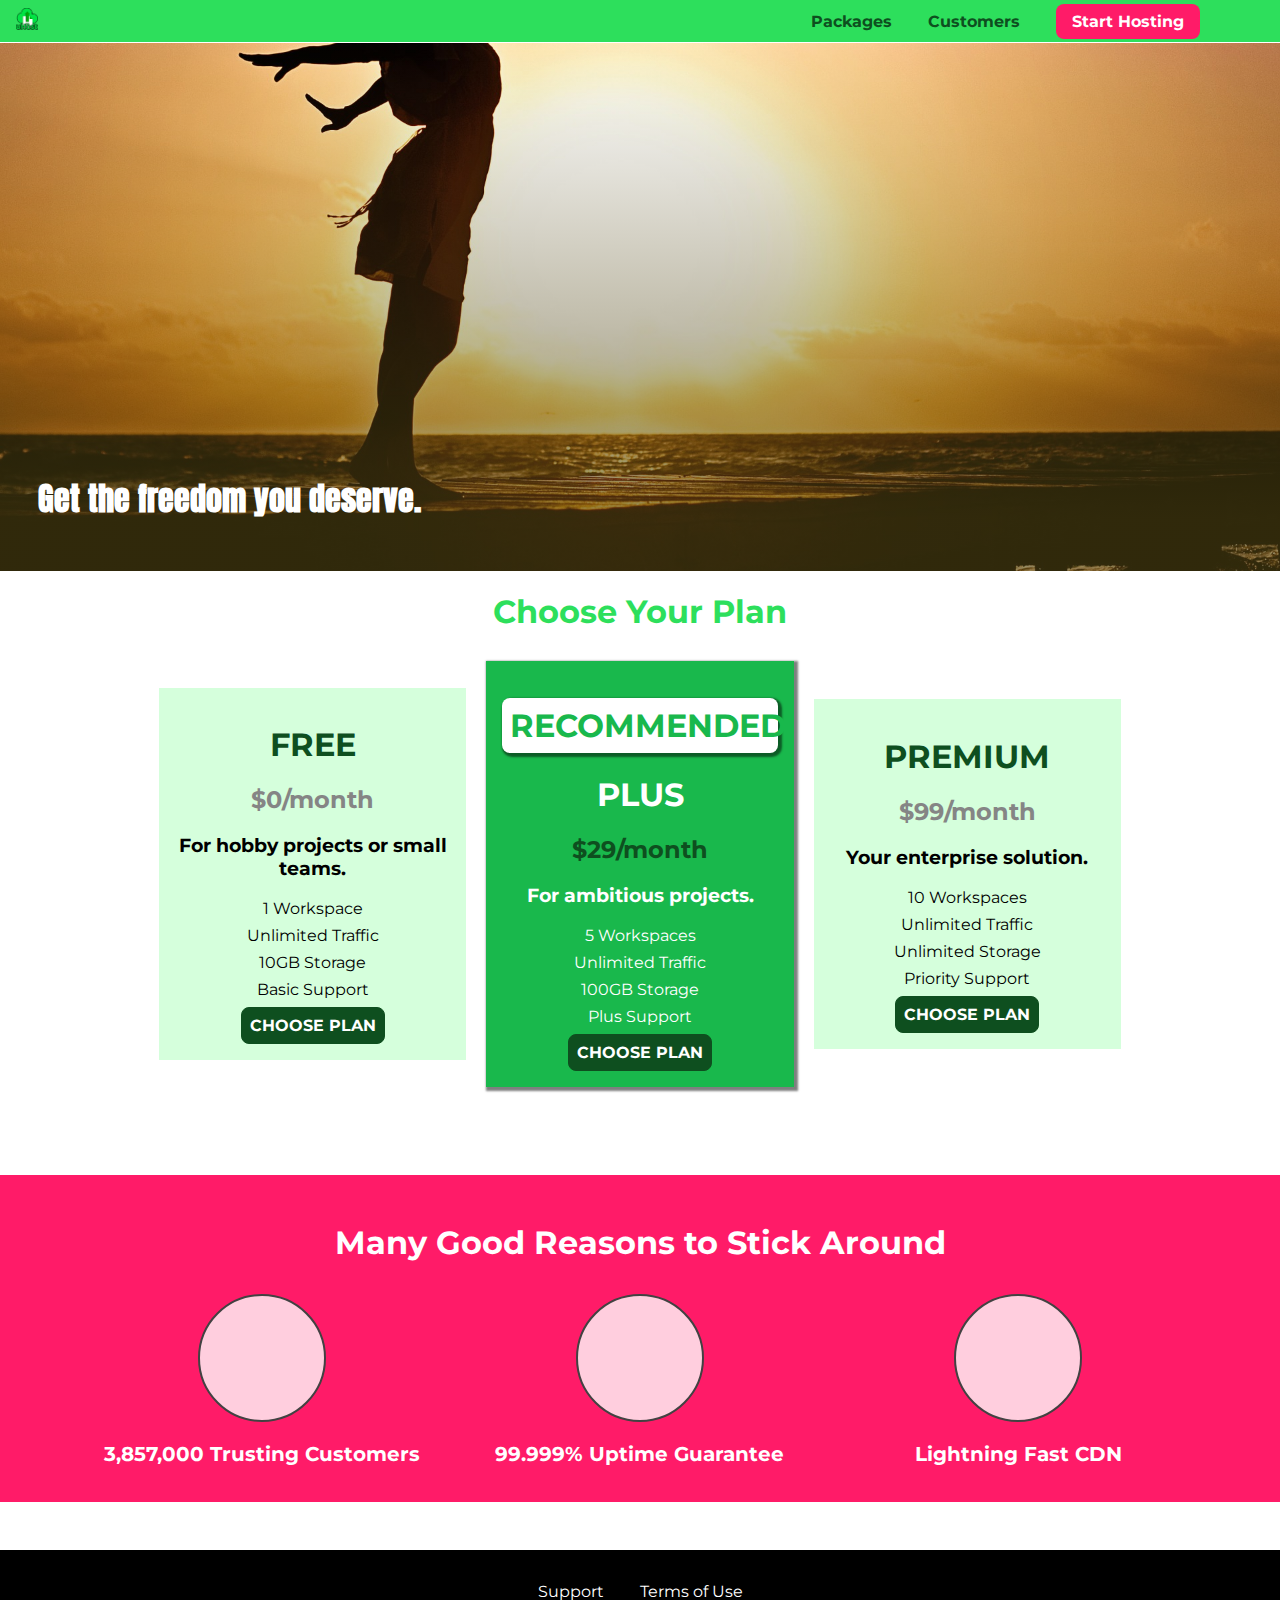
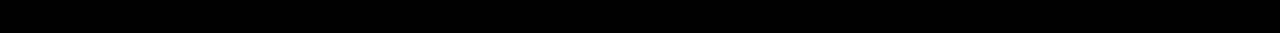
==== index.html @ 95c37d5a "Getting started with CSS learnings project" ====
<!DOCTYPE html>
<html lang="en">

<head>
    <meta charset="UTF-8">
    <meta http-equiv="X-UA-Compatible" content="ie=edge">
    <title>uHost</title>
    <link rel="shortcut icon" href="favicon.png">
    <link href="https://fonts.googleapis.com/css?family=Anton" rel="stylesheet">
    <link href="https://fonts.googleapis.com/css?family=Montserrat:400,700" rel="stylesheet">
    <link rel="stylesheet" href="shared.css">
    <link rel="stylesheet" href="main.css">
</head>

<body>
    <header class="main-header">
        <div>
            <a href="index.html" class="main-header__brand">
                <img src="images/uhost-icon.png" alt="uHost - Your favorite hosting company">
            </a>
        </div>
        <nav class="main-nav">
            <ul class="main-nav__items">
                <li class="main-nav__item">
                    <a href="packages/index.html">Packages</a>
                </li>
                <li class="main-nav__item">
                    <a href="customers/index.html">Customers</a>
                </li>
                <li class="main-nav__item main-nav__item--cta">
                    <a href="start-hosting/index.html">Start Hosting</a>
                </li>
            </ul>
        </nav>
    </header>
    <main>
        <section id="product-overview">
            <h1>Get the freedom you deserve.</h1>
        </section>
        <section id="plans">
            <h1 class="section-title">Choose Your Plan</h1>
            <div class="plan__list">
                <article class="plan">
                    <h1 class="plan__title">FREE</h1>
                    <h2 class="plan__price">$0/month</h2>
                    <h3>For hobby projects or small teams.</h3>
                    <ul class="plan__features">
                        <li class="plan__feature">1 Workspace</li>
                        <li class="plan__feature">Unlimited Traffic</li>
                        <li class="plan__feature">10GB Storage</li>
                        <li class="plan__feature">Basic Support</li>
                    </ul>
                    <div>
                        <button class="button">CHOOSE PLAN</button>
                    </div>
                </article>
                <article class="plan plan--highlighted">
                    <h1 class="plan__annotation">RECOMMENDED</h1>
                    <h1 class="plan__title">PLUS</h1>
                    <h2 class="plan__price">$29/month</h2>
                    <h3>For ambitious projects.</h3>
                    <ul class="plan__features">
                        <li class="plan__feature">5 Workspaces</li>
                        <li class="plan__feature">Unlimited Traffic</li>
                        <li class="plan__feature">100GB Storage</li>
                        <li class="plan__feature">Plus Support</li>
                    </ul>
                    <div>
                        <button class="button">CHOOSE PLAN</button>
                    </div>
                </article>
                <article class="plan">
                    <h1 class="plan__title">PREMIUM</h1>
                    <h2 class="plan__price">$99/month</h2>
                    <h3>Your enterprise solution.</h3>
                    <ul class="plan__features">
                        <li class="plan__feature">10 Workspaces</li>
                        <li class="plan__feature">Unlimited Traffic</li>
                        <li class="plan__feature">Unlimited Storage</li>
                        <li class="plan__feature">Priority Support</li>
                    </ul>
                    <div>
                        <button class="button">CHOOSE PLAN</button>
                    </div>
                </article>
            </div>
        </section>
        <section id="key-features">
            <h1 class="section-title">Many Good Reasons to Stick Around</h1>
            <ul class="key-feature__list">
                <li class="key-feature">
                    <div class="key-feature__image">

                    </div>
                    <p class="key-feature__description">3,857,000 Trusting Customers</p>
                </li>
                <li class="key-feature">
                    <div class="key-feature__image">

                    </div>
                    <p class="key-feature__description">99.999% Uptime Guarantee</p>
                </li>
                <li class="key-feature">
                    <div class="key-feature__image">

                    </div>
                    <p class="key-feature__description">Lightning Fast CDN</p>
                </li>
            </ul>
        </section>
    </main>
    <footer class="main-footer">
        <nav>
            <ul class="main-footer__links">
                <li class="main-footer__link">
                    <a href="#">Support</a>
                </li>
                <li class="main-footer__link">
                    <a href="#">Terms of Use</a>
                </li>
            </ul>
        </nav>
    </footer>
</body>

</html>
---- shared.css ----
* {
    box-sizing: border-box;
}

body {
    font-family: 'Montserrat', sans-serif;
    margin: 0;
}

.main-header {
    width: 100%;
    position: fixed;
    top: 0;
    left: 0;
    background: #2ddf5c;
    padding: 8px 16px;
    z-index: 1;
}

.main-header > div {
    display: inline-block;
    vertical-align: middle;
}

.main-header__brand {
    color: #0e4f1f;
    text-decoration: none;
    font-weight: bold;
    font-size: 22px;
    height: 22px;
    /* width: 20px; */
    display: inline-block;
}

.main-header__brand img {
    height: 100%;
    /* width: 100%; */
}

.main-nav {
    display: inline-block;
    text-align: right;
    width: calc(100% - 74px);
    vertical-align: middle;
}

.main-nav__items {
    margin: 0;
    padding: 0;
    list-style: none;
}

.main-nav__item {
    display: inline-block;
    margin: 0 16px;
}

.main-nav__item a {
    text-decoration: none;
    color: #0e4f1f;
    font-weight: bold;
    padding: 3px 0;
}

.main-nav__item a:hover,
.main-nav__item a:active {
    color: white;
    border-bottom: 5px solid white;
}

.main-nav__item--cta a {
    color: white;
    background: #ff1b68;
    padding: 8px 16px;
    border-radius: 8px;
}

.main-nav__item--cta a:hover,
.main-nav__item--cta a:active {
    color: #ff1b68;
    background: white;
    border: none;
}

.main-footer {
    background: black;
    padding: 32px;
    margin-top: 48px;
}

.main-footer__links {
    list-style: none;
    margin: 0;
    padding: 0;
    text-align: center;
}

.main-footer__link {
    display: inline-block;
    margin: 0 16px;
}

.main-footer__link a {
    color: white;
    text-decoration: none;
}

.main-footer__link a:hover,
.main-footer__link a:active {
    color: #ccc;
}

.button {
    background: #0e4f1f;
    color: white;
    font: inherit;
    border: 1.5px solid #0e4f1f;
    padding: 8px;
    border-radius: 8px;
    font-weight: bold;
    cursor: pointer;
}

.button:hover,
.button:active {
    background: white;
    color: #0e4f1f;
}

.button:focus {
    outline: none;
}
---- main.css ----
#product-overview {
    background: linear-gradient(to top, rgba(80,68,18,0.6) 10%, transparent), url("images/freedom.jpg") left 10% bottom 20%/cover no-repeat border-box, #ff1b68;
    /* background-image: url("freedom.jpg");
    background-size: cover;
    background-position: left 10% bottom 20%; */
    /* background-repeat: no-repeat;
    background-origin: border-box;
    background-clip: border-box; */
    /*background-image: linear-gradient(0deg, red, blue);*/
    /*background-image: radial-gradient(ellipse farthest-side at 20% 50%, red, blue, green);*/
    width: 100%;
    height: 528px;
    padding: 10px;
    margin-top: 43px;
    /* border: 5px dashed red; */
    position: relative;   
}

.section-title {
    color: #2ddf5c;
    text-align: center;
}

#product-overview h1 {
    color: white;
    font-family: 'Anton', sans-serif;
    position: absolute;
    bottom: 5%;
    left: 3%;
}

.plan__list {
    width: 80%;
    margin: auto;
    text-align: center;
}

.plan {
    background: #d5ffdc;
    text-align: center;
    padding: 16px;
    margin: 8px;
    display: inline-block;
    width: 30%;
    vertical-align: middle;
}

.plan--highlighted {
    background: #19b84c;
    color: white;
    box-shadow: 2px 2px 2px 2px rgba(0, 0, 0, 0.5);
}

.plan__annotation {
    background: white;
    color: #19b84c;
    padding: 8px;
    box-shadow: 2px 2px 2px 2px rgba(0, 0, 0, 0.5);
    border-radius: 8px;
}

.plan__title {
    color: #0e4f1f;
}

.plan__price {
    color: #858585;
}

.plan--highlighted .plan__title {
    color: white;
}

.plan--highlighted .plan__price {
    color: #0e4f1f;
}

.plan__features {
    list-style: none;
    margin: 0;
    padding: 0;
}

.plan__feature {
    margin: 8px 0;
}

#key-features {
    background: #ff1b68;
    margin-top: 80px;
    padding: 16px;
}

#key-features .section-title {
    color: white;
    margin: 32px;
}

.key-feature__list {
    list-style: none;
    margin: 0;
    padding: 0;
    text-align: center;
}

.key-feature {
    display: inline-block;
    width: 30%;
    vertical-align: top;
}

.key-feature__image {
    background: #ffcede;
    width: 128px;
    height: 128px;
    border: 2px solid #424242;
    border-radius: 50%;
    margin: auto;
}

.key-feature__description {
    text-align: center;
    font-weight: bold;
    color: white;
    font-size: 20px;
}

/* h1 {
    font-family: sans-serif;
} */
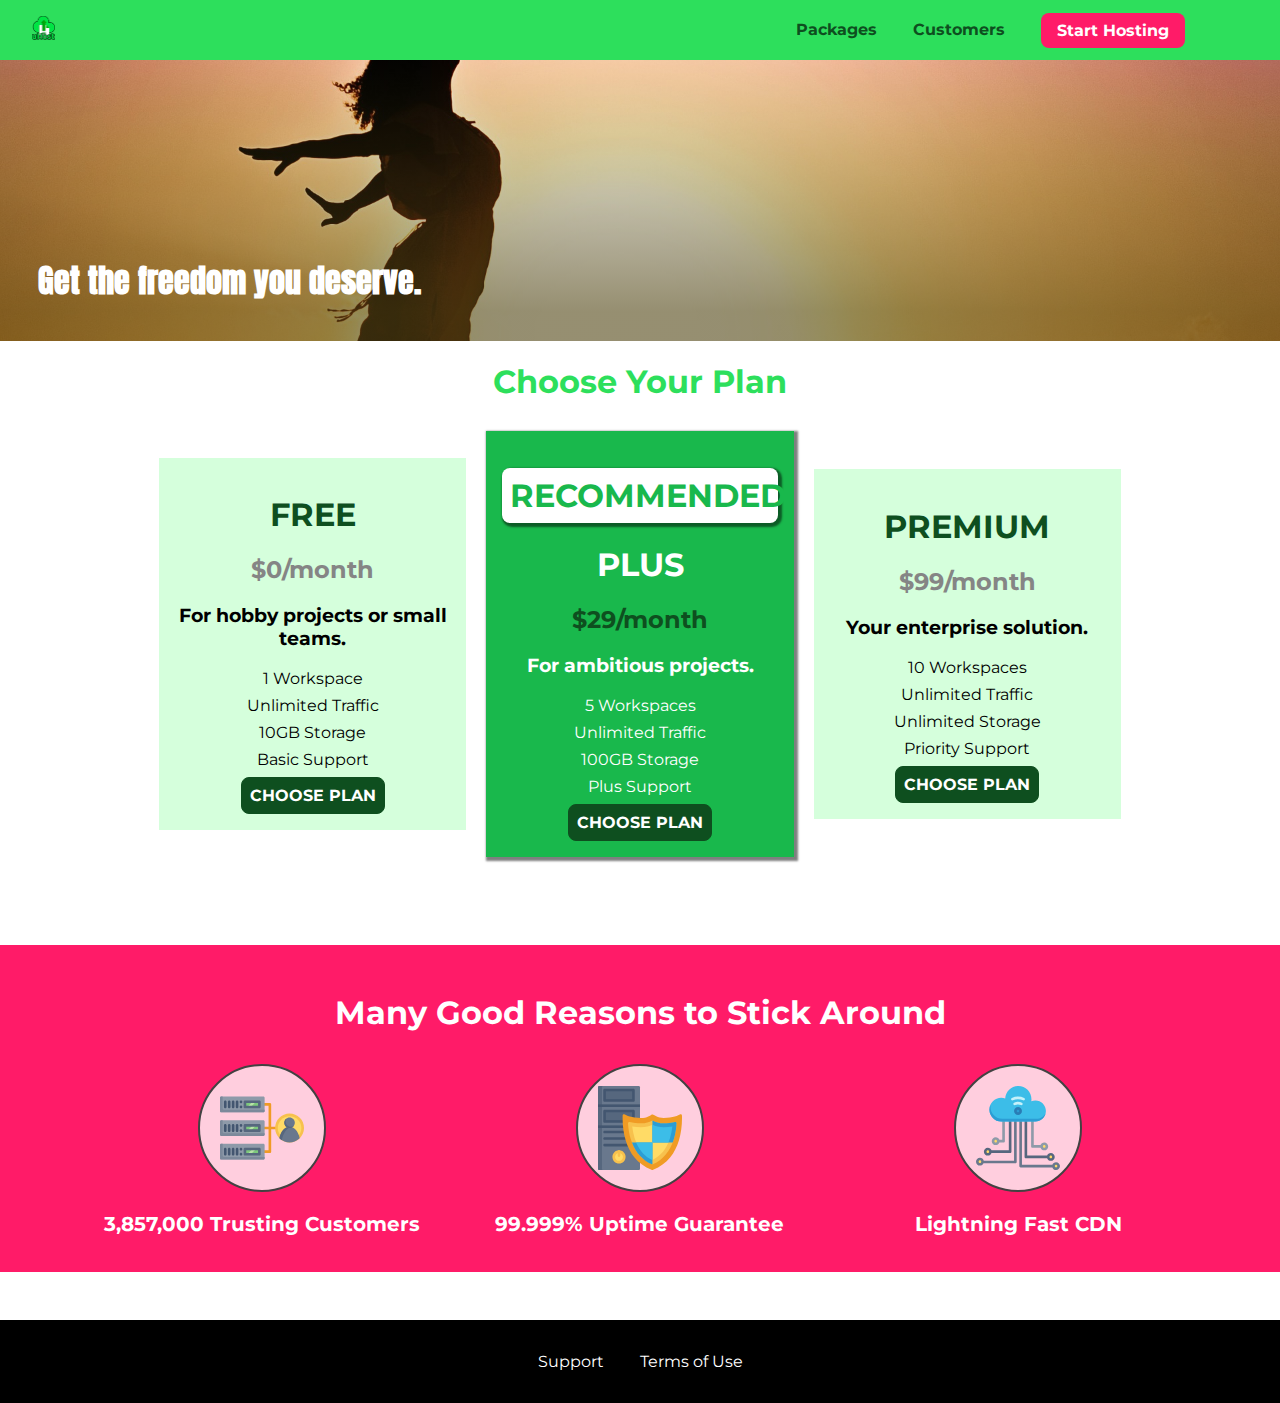
==== commit 18362db8: "working on accessibility, switching to rem units and so on..." ====
--- a/index.html
+++ b/index.html
@@ -13,6 +13,7 @@
 </head>
 
 <body>
+    <div class="backdrop"></div>
     <header class="main-header">
         <div>
             <a href="index.html" class="main-header__brand">
@@ -90,19 +91,186 @@
             <ul class="key-feature__list">
                 <li class="key-feature">
                     <div class="key-feature__image">
+                        <svg viewBox="0 0 512 512">
+                            <path style="fill:#F09B24;" d="M344,248h-32V112c0-4.418-3.582-8-8-8h-40c-4.418,0-8,3.582-8,8s3.582,8,8,8h32v128h-32  c-4.418,0-8,3.582-8,8s3.582,8,8,8h32v128h-32c-4.418,0-8,3.582-8,8s3.582,8,8,8h40c4.418,0,8-3.582,8-8V264h32c4.418,0,8-3.582,8-8  S348.418,248,344,248z"
+                            />
+                            <path style="fill:#8E9AA9;" d="M264,64H8c-4.418,0-8,3.582-8,8v80c0,4.418,3.582,8,8,8h256c4.418,0,8-3.582,8-8V72  C272,67.582,268.418,64,264,64z"
+                            />
+                            <path style="fill:#7C899B;" d="M24,144c-4.418,0-8-3.582-8-8V64H8c-4.418,0-8,3.582-8,8v80c0,4.418,3.582,8,8,8h256  c4.418,0,8-3.582,8-8v-8H24z"
+                            />
+                            <rect x="152" y="96" style="fill:#B8E3A8;" width="88" height="32" />
+                            <g>
+                                <polygon style="fill:#7EC97D;" points="152,96 152,128 166,128 198,96  " />
+                                <polygon style="fill:#7EC97D;" points="220,96 188,128 240,128 240,96  " />
+                            </g>
+                            <path style="fill:#56677E;" d="M240,136h-88c-4.418,0-8-3.582-8-8V96c0-4.418,3.582-8,8-8h88c4.418,0,8,3.582,8,8v32  C248,132.418,244.418,136,240,136z M160,120h72v-16h-72V120z"
+                            />
+                            <g>
+                                <path style="fill:#435670;" d="M32,136c-4.418,0-8-3.582-8-8V96c0-4.418,3.582-8,8-8s8,3.582,8,8v32C40,132.418,36.418,136,32,136z   "
+                                />
+                                <path style="fill:#435670;" d="M56,136c-4.418,0-8-3.582-8-8V96c0-4.418,3.582-8,8-8s8,3.582,8,8v32C64,132.418,60.418,136,56,136z   "
+                                />
+                                <path style="fill:#435670;" d="M80,136c-4.418,0-8-3.582-8-8V96c0-4.418,3.582-8,8-8s8,3.582,8,8v32C88,132.418,84.418,136,80,136z   "
+                                />
+                                <path style="fill:#435670;" d="M104,136c-4.418,0-8-3.582-8-8V96c0-4.418,3.582-8,8-8s8,3.582,8,8v32   C112,132.418,108.418,136,104,136z"
+                                />
+                                <path style="fill:#435670;" d="M128,105c-4.418,0-8-3.582-8-8v-1c0-4.418,3.582-8,8-8s8,3.582,8,8v1   C136,101.418,132.418,105,128,105z"
+                                />
+                                <path style="fill:#435670;" d="M128,136c-4.418,0-8-3.582-8-8v-1c0-4.418,3.582-8,8-8s8,3.582,8,8v1   C136,132.418,132.418,136,128,136z"
+                                />
+                            </g>
+                            <path style="fill:#8E9AA9;" d="M264,208H8c-4.418,0-8,3.582-8,8v80c0,4.418,3.582,8,8,8h256c4.418,0,8-3.582,8-8v-80  C272,211.582,268.418,208,264,208z"
+                            />
+                            <path style="fill:#7C899B;" d="M24,288c-4.418,0-8-3.582-8-8v-72H8c-4.418,0-8,3.582-8,8v80c0,4.418,3.582,8,8,8h256  c4.418,0,8-3.582,8-8v-8H24z"
+                            />
+                            <rect x="152" y="240" style="fill:#B8E3A8;" width="88" height="32" />
+                            <g>
+                                <polygon style="fill:#7EC97D;" points="152,240 152,272 166,272 198,240  " />
+                                <polygon style="fill:#7EC97D;" points="220,240 188,272 240,272 240,240  " />
+                            </g>
+                            <path style="fill:#56677E;" d="M240,280h-88c-4.418,0-8-3.582-8-8v-32c0-4.418,3.582-8,8-8h88c4.418,0,8,3.582,8,8v32  C248,276.418,244.418,280,240,280z M160,264h72v-16h-72V264z"
+                            />
+                            <g>
+                                <path style="fill:#435670;" d="M32,280c-4.418,0-8-3.582-8-8v-32c0-4.418,3.582-8,8-8s8,3.582,8,8v32C40,276.418,36.418,280,32,280   z"
+                                />
+                                <path style="fill:#435670;" d="M56,280c-4.418,0-8-3.582-8-8v-32c0-4.418,3.582-8,8-8s8,3.582,8,8v32C64,276.418,60.418,280,56,280   z"
+                                />
+                                <path style="fill:#435670;" d="M80,280c-4.418,0-8-3.582-8-8v-32c0-4.418,3.582-8,8-8s8,3.582,8,8v32C88,276.418,84.418,280,80,280   z"
+                                />
+                                <path style="fill:#435670;" d="M104,280c-4.418,0-8-3.582-8-8v-32c0-4.418,3.582-8,8-8s8,3.582,8,8v32   C112,276.418,108.418,280,104,280z"
+                                />
+                                <path style="fill:#435670;" d="M128,249c-4.418,0-8-3.582-8-8v-1c0-4.418,3.582-8,8-8s8,3.582,8,8v1   C136,245.418,132.418,249,128,249z"
+                                />
+                                <path style="fill:#435670;" d="M128,280c-4.418,0-8-3.582-8-8v-1c0-4.418,3.582-8,8-8s8,3.582,8,8v1   C136,276.418,132.418,280,128,280z"
+                                />
+                            </g>
+                            <path style="fill:#8E9AA9;" d="M264,352H8c-4.418,0-8,3.582-8,8v80c0,4.418,3.582,8,8,8h256c4.418,0,8-3.582,8-8v-80  C272,355.582,268.418,352,264,352z"
+                            />
+                            <path style="fill:#7C899B;" d="M24,432c-4.418,0-8-3.582-8-8v-72H8c-4.418,0-8,3.582-8,8v80c0,4.418,3.582,8,8,8h256  c4.418,0,8-3.582,8-8v-8H24z"
+                            />
+                            <rect x="152" y="384" style="fill:#B8E3A8;" width="88" height="32" />
+                            <g>
+                                <polygon style="fill:#7EC97D;" points="152,384 152,416 166,416 198,384  " />
+                                <polygon style="fill:#7EC97D;" points="220,384 188,416 240,416 240,384  " />
+                            </g>
+                            <path style="fill:#56677E;" d="M240,424h-88c-4.418,0-8-3.582-8-8v-32c0-4.418,3.582-8,8-8h88c4.418,0,8,3.582,8,8v32  C248,420.418,244.418,424,240,424z M160,408h72v-16h-72V408z"
+                            />
+                            <g>
+                                <path style="fill:#435670;" d="M32,424c-4.418,0-8-3.582-8-8v-32c0-4.418,3.582-8,8-8s8,3.582,8,8v32C40,420.418,36.418,424,32,424   z"
+                                />
+                                <path style="fill:#435670;" d="M56,424c-4.418,0-8-3.582-8-8v-32c0-4.418,3.582-8,8-8s8,3.582,8,8v32C64,420.418,60.418,424,56,424   z"
+                                />
+                                <path style="fill:#435670;" d="M80,424c-4.418,0-8-3.582-8-8v-32c0-4.418,3.582-8,8-8s8,3.582,8,8v32C88,420.418,84.418,424,80,424   z"
+                                />
+                                <path style="fill:#435670;" d="M104,424c-4.418,0-8-3.582-8-8v-32c0-4.418,3.582-8,8-8s8,3.582,8,8v32   C112,420.418,108.418,424,104,424z"
+                                />
+                                <path style="fill:#435670;" d="M128,393c-4.418,0-8-3.582-8-8v-1c0-4.418,3.582-8,8-8s8,3.582,8,8v1   C136,389.418,132.418,393,128,393z"
+                                />
+                                <path style="fill:#435670;" d="M128,424c-4.418,0-8-3.582-8-8v-1c0-4.418,3.582-8,8-8s8,3.582,8,8v1   C136,420.418,132.418,424,128,424z"
+                                />
+                            </g>
+                            <path style="fill:#F7C14D;" d="M424,168c-48.523,0-88,39.477-88,88s39.477,88,88,88s88-39.477,88-88S472.523,168,424,168z" />
+                            <path style="fill:#FFDB66;" d="M424,184c-39.701,0-72,32.299-72,72s32.299,72,72,72s72-32.299,72-72S463.701,184,424,184z" />
+                            <path style="fill:#69788D;" d="M484.893,314.16C476.393,274.588,451.922,248,424,248s-52.393,26.588-60.893,66.16  c-0.605,2.82,0.354,5.749,2.511,7.664C381.731,336.124,402.465,344,424,344s42.269-7.876,58.381-22.176  C484.539,319.909,485.498,316.98,484.893,314.16z"
+                            />
+                            <path style="fill:#56677E;" d="M434.053,249.171C430.768,248.403,427.411,248,424,248c-27.922,0-52.393,26.588-60.893,66.16  c-0.605,2.82,0.354,5.749,2.511,7.664c3.383,3.002,6.979,5.703,10.734,8.125C384.904,286.243,407.373,255.378,434.053,249.171z"
+                            />
+                            <path style="fill:#69788D;" d="M424,192c-17.645,0-32,14.355-32,32s14.355,32,32,32s32-14.355,32-32S441.645,192,424,192z" />
+                            <path style="fill:#56677E;" d="M432,248c-17.645,0-32-14.355-32-32c0-6.783,2.128-13.076,5.742-18.258  C397.444,203.53,392,213.138,392,224c0,17.645,14.355,32,32,32c10.862,0,20.471-5.444,26.258-13.742  C445.076,245.872,438.783,248,432,248z"
+                            />
+
+                        </svg>
+  
 
                     </div>
                     <p class="key-feature__description">3,857,000 Trusting Customers</p>
                 </li>
                 <li class="key-feature">
                     <div class="key-feature__image">
-
+                        <svg viewBox="0 0 512 512">
+                            <path style="fill:#69788D;" d="M248,0H8C3.582,0,0,3.582,0,8v496c0,4.418,3.582,8,8,8h240c4.418,0,8-3.582,8-8V8  C256,3.582,252.418,0,248,0z"
+                            />
+                            <path style="fill:#56677E;" d="M24,504V8c0-4.418,3.582-8,8-8H8C3.582,0,0,3.582,0,8v496c0,4.418,3.582,8,8,8h24  C27.582,512,24,508.418,24,504z"
+                            />
+                            <g>
+                                <rect x="0" y="112" style="fill:#435670;" width="256" height="16" />
+                                <rect x="0" y="240" style="fill:#435670;" width="256" height="16" />
+                            </g>
+                            <path style="fill:#F7C14D;" d="M128,392c-22.056,0-40,17.944-40,40s17.944,40,40,40s40-17.944,40-40S150.056,392,128,392z" />
+                            <path style="fill:#FFDB66;" d="M128,408c-13.233,0-24,10.767-24,24s10.767,24,24,24s24-10.767,24-24S141.233,408,128,408z" />
+                            <path style="fill:#F7C14D;" d="M128,392c-2.739,0-5.414,0.278-8,0.805V424c0,4.418,3.582,8,8,8c4.418,0,8-3.582,8-8v-31.195  C133.414,392.278,130.739,392,128,392z"
+                            />
+                            <g>
+                                <path style="fill:#435670;" d="M216,288H40c-4.418,0-8-3.582-8-8s3.582-8,8-8h176c4.418,0,8,3.582,8,8S220.418,288,216,288z"
+                                />
+                                <path style="fill:#435670;" d="M216,328H40c-4.418,0-8-3.582-8-8s3.582-8,8-8h176c4.418,0,8,3.582,8,8S220.418,328,216,328z"
+                                />
+                                <path style="fill:#435670;" d="M216,368H40c-4.418,0-8-3.582-8-8s3.582-8,8-8h176c4.418,0,8,3.582,8,8S220.418,368,216,368z"
+                                />
+                                <path style="fill:#435670;" d="M216,16H40c-4.418,0-8,3.582-8,8v64c0,4.418,3.582,8,8,8h176c4.418,0,8-3.582,8-8V24   C224,19.582,220.418,16,216,16z"
+                                />
+                            </g>
+                            <rect x="48" y="32" style="fill:#56677E;" width="160" height="48" />
+                            <path style="fill:#435670;" d="M216,144H40c-4.418,0-8,3.582-8,8v64c0,4.418,3.582,8,8,8h176c4.418,0,8-3.582,8-8v-64  C224,147.582,220.418,144,216,144z"
+                            />
+                            <rect x="48" y="160" style="fill:#56677E;" width="160" height="48" />
+                            <path style="fill:#F09B24;" d="M511.747,180.237c-0.194-6.537-8.107-10.107-13.135-5.894c-5.6,4.693-42.904,21.282-98.514,21.282  c-33.45,0-64.625-20.999-64.929-21.206c-2.9-1.991-6.764-1.85-9.512,0.346c-2.677,2.135-27.201,20.86-63.793,20.86  c-55.607,0-92.914-16.589-98.515-21.282c-5.028-4.211-12.941-0.645-13.135,5.894c-1.634,54.834,4.655,105.941,18.693,151.903  c12.096,39.604,29.759,74.047,52.497,102.373c27.538,34.304,62.743,59.882,104.66,76.045c3.069,1.918,6.757,1.921,9.83,0  c41.917-16.163,77.122-41.741,104.66-76.045c22.738-28.326,40.401-62.77,52.497-102.373  C507.092,286.179,513.381,235.071,511.747,180.237z"
+                            />
+                            <path style="fill:#F7C14D;" d="M476.21,221.226c-1.953-1.631-4.568-2.235-7.036-1.628c-21.686,5.327-44.926,8.028-69.075,8.028  c-25.926,0-49.633-8.975-64.955-16.504c-2.307-1.134-5.016-1.091-7.284,0.116c-14.059,7.477-36.919,16.388-65.994,16.388  c-24.153,0-47.394-2.701-69.075-8.028c-5.155-1.268-10.221,2.966-9.894,8.261c2.077,33.693,7.668,65.635,16.616,94.935  c22.774,74.565,66.139,126.334,128.888,153.868c2.032,0.891,4.397,0.891,6.43,0c61.777-27.107,104.716-78.876,127.62-153.868  c8.948-29.3,14.539-61.241,16.616-94.935C479.224,225.319,478.163,222.856,476.21,221.226z"
+                            />
+                            <path style="fill:#FFDB66;" d="M331.609,451.727c-52.604-25.289-89.304-70.987-109.144-135.944  c-6.532-21.39-11.162-44.336-13.82-68.447c17.133,2.852,34.952,4.291,53.22,4.291c29.394,0,53.376-7.793,69.978-15.561  c17.44,7.736,41.656,15.561,68.256,15.561c18.267,0,36.085-1.439,53.219-4.291c-2.659,24.112-7.288,47.06-13.82,68.448  C419.545,381.108,383.27,426.805,331.609,451.727z"
+                            />
+                            <g>
+                                <path style="fill:#2C9DD4;" d="M479.066,227.858c0.157-2.539-0.903-5.002-2.856-6.633s-4.568-2.235-7.036-1.628   c-21.686,5.327-44.926,8.028-69.075,8.028c-25.926,0-49.633-8.975-64.955-16.504c-1.057-0.52-2.2-0.78-3.345-0.806l-0.072,133.351   h123.601c2.556-6.746,4.933-13.702,7.123-20.874C471.398,293.493,476.989,261.552,479.066,227.858z"
+                                />
+                                <path style="fill:#2C9DD4;" d="M206.658,343.667c24.153,63.42,65.028,108.108,121.743,132.995c1.031,0.452,2.147,0.673,3.263,0.666   l0.063-133.661H206.658z"
+                                />
+                            </g>
+                            <g>
+                                <path style="fill:#3CBDE8;" d="M439.497,315.783c6.532-21.389,11.161-44.336,13.82-68.448c-17.134,2.852-34.952,4.291-53.219,4.291   c-26.6,0-50.815-7.824-68.256-15.561l-0.116,107.601h97.758C433.179,334.807,436.524,325.518,439.497,315.783z"
+                                />
+                                <path style="fill:#3CBDE8;" d="M232.523,343.667c21.144,50.298,54.363,86.56,99.087,108.06l0.117-108.06H232.523z" />
+                            </g>
+                        </svg>
                     </div>
                     <p class="key-feature__description">99.999% Uptime Guarantee</p>
                 </li>
                 <li class="key-feature">
                     <div class="key-feature__image">
-
+                        <svg viewBox="0 0 512 512">
+                            <path style="fill:#8E9AA9;" d="M168,200c-4.418,0-8,3.582-8,8v120h-17.376c-3.302-9.311-12.194-16-22.624-16  c-13.234,0-24,10.767-24,24s10.766,24,24,24c10.429,0,19.321-6.689,22.624-16H168c4.418,0,8-3.582,8-8V208  C176,203.582,172.418,200,168,200z"
+                            />
+                            <path style="fill:#FFDB66;" d="M120,328c-4.411,0-8,3.589-8,8s3.589,8,8,8s8-3.589,8-8S124.411,328,120,328z" />
+                            <path style="fill:#56677E;" d="M208,200c-4.418,0-8,3.582-8,8v184H94.624C91.322,382.689,82.43,376,72,376  c-13.234,0-24,10.767-24,24s10.766,24,24,24c10.429,0,19.321-6.689,22.624-16H208c4.418,0,8-3.582,8-8V208  C216,203.582,212.418,200,208,200z"
+                            />
+                            <path style="fill:#FFDB66;" d="M72,392c-4.411,0-8,3.589-8,8s3.589,8,8,8s8-3.589,8-8S76.411,392,72,392z" />
+                            <path style="fill:#69788D;" d="M240,208c-4.418,0-8,3.582-8,8v239H47.24c-2.671-10.34-12.078-18-23.24-18c-13.234,0-24,10.767-24,24  s10.766,24,24,24c9.666,0,18.009-5.747,21.809-14H240c4.418,0,8-3.582,8-8V216C248,211.582,244.418,208,240,208z"
+                            />
+                            <path style="fill:#FFDB66;" d="M24,453c-4.411,0-8,3.589-8,8s3.589,8,8,8s8-3.589,8-8S28.411,453,24,453z" />
+                            <path style="fill:#69788D;" d="M488,464c-10.429,0-19.321,6.689-22.624,16H280V208c0-4.418-3.582-8-8-8s-8,3.582-8,8v280  c0,4.418,3.582,8,8,8h193.376c3.302,9.311,12.194,16,22.624,16c13.234,0,24-10.767,24-24S501.234,464,488,464z"
+                            />
+                            <path style="fill:#FFDB66;" d="M488,480c-4.411,0-8,3.589-8,8s3.589,8,8,8s8-3.589,8-8S492.411,480,488,480z" />
+                            <path style="fill:#56677E;" d="M456,408c-10.429,0-19.321,6.689-22.624,16H312V208c0-4.418-3.582-8-8-8s-8,3.582-8,8v224  c0,4.418,3.582,8,8,8h129.376c3.302,9.311,12.194,16,22.624,16c13.234,0,24-10.767,24-24S469.234,408,456,408z"
+                            />
+                            <path style="fill:#FFDB66;" d="M456,424c-4.411,0-8,3.589-8,8s3.589,8,8,8s8-3.589,8-8S460.411,424,456,424z" />
+                            <path style="fill:#8E9AA9;" d="M416,344c-10.429,0-19.321,6.689-22.624,16H352V208c0-4.418-3.582-8-8-8s-8,3.582-8,8v160  c0,4.418,3.582,8,8,8h49.376c3.302,9.311,12.194,16,22.624,16c13.234,0,24-10.767,24-24S429.234,344,416,344z"
+                            />
+                            <path style="fill:#FFDB66;" d="M416,360c-4.411,0-8,3.589-8,8s3.589,8,8,8s8-3.589,8-8S420.411,360,416,360z" />
+                            <path style="fill:#3CBDE8;" d="M362,88c-8.741,0-17.231,1.751-25.06,5.085C337.646,88.797,338,84.43,338,80  c0-44.112-35.888-80-80-80c-42.823,0-77.895,33.816-79.909,76.149C170.393,73.415,162.244,72,154,72c-39.701,0-72,32.299-72,72  s32.299,72,72,72h208c35.29,0,64-28.71,64-64S397.29,88,362,88z"
+                            />
+                            <path style="fill:#2C9DD4;" d="M368,200H160c-39.701,0-72-32.299-72-72c0-5.863,0.721-11.559,2.05-17.019  C84.918,120.88,82,132.102,82,144c0,39.701,32.299,72,72,72h208c30.389,0,55.88-21.296,62.379-49.743  C413.565,186.327,392.352,200,368,200z"
+                            />
+                            <path style="fill:#2A7DB5;" d="M256,128c-13.234,0-24,10.767-24,24s10.766,24,24,24c13.233,0,24-10.767,24-24S269.233,128,256,128z"
+                            />
+                            <path style="fill:#2C9DD4;" d="M256,144c-4.411,0-8,3.589-8,8s3.589,8,8,8c4.411,0,8-3.589,8-8S260.411,144,256,144z" />
+                            <g>
+                                <path style="fill:#C5F1FA;" d="M221.755,87.695c-2.994,0-5.864-1.688-7.233-4.572c-1.894-3.991-0.194-8.763,3.798-10.657   C230.157,66.849,242.834,64,256,64c13.166,0,25.844,2.849,37.68,8.466c3.992,1.895,5.692,6.666,3.798,10.657   s-6.666,5.692-10.657,3.798C277.144,82.328,266.774,80,256,80c-10.774,0-21.144,2.328-30.821,6.921   C224.072,87.446,222.904,87.695,221.755,87.695z"
+                                />
+                                <path style="fill:#C5F1FA;" d="M276.545,116.618c-1.148,0-2.316-0.249-3.424-0.774C267.745,113.293,261.985,112,256,112   c-5.985,0-11.745,1.293-17.121,3.844c-3.991,1.895-8.763,0.192-10.657-3.798c-1.894-3.992-0.193-8.764,3.798-10.657   C239.557,97.813,247.625,96,256,96c8.376,0,16.444,1.813,23.98,5.389c3.991,1.894,5.692,6.665,3.798,10.657   C282.41,114.93,279.539,116.618,276.545,116.618z"
+                                />
+                            </g>
+
+                        </svg>
                     </div>
                     <p class="key-feature__description">Lightning Fast CDN</p>
                 </li>
--- a/shared.css
+++ b/shared.css
@@ -7,13 +7,24 @@
     margin: 0;
 }
 
+.backdrop {
+    position: fixed;
+    display: none;
+    top: 0;
+    left: 0;
+    z-index: 100;
+    width: 100vw;
+    height: 100vh;
+    background: rgba(0,0,0,0.5);
+}
+
 .main-header {
     width: 100%;
     position: fixed;
     top: 0;
     left: 0;
     background: #2ddf5c;
-    padding: 8px 16px;
+    padding: 1rem 2rem;
     z-index: 1;
 }
 
@@ -26,8 +37,8 @@
     color: #0e4f1f;
     text-decoration: none;
     font-weight: bold;
-    font-size: 22px;
-    height: 22px;
+    font-size: 1.5rem;
+    height: 1.5rem;
     /* width: 20px; */
     display: inline-block;
 }
@@ -52,14 +63,14 @@
 
 .main-nav__item {
     display: inline-block;
-    margin: 0 16px;
+    margin: 0 1rem;
 }
 
 .main-nav__item a {
     text-decoration: none;
     color: #0e4f1f;
     font-weight: bold;
-    padding: 3px 0;
+    padding: 0.2rem 0;
 }
 
 .main-nav__item a:hover,
@@ -71,7 +82,7 @@
 .main-nav__item--cta a {
     color: white;
     background: #ff1b68;
-    padding: 8px 16px;
+    padding: 0.5rem 1rem;
     border-radius: 8px;
 }
 
@@ -84,8 +95,8 @@
 
 .main-footer {
     background: black;
-    padding: 32px;
-    margin-top: 48px;
+    padding: 2rem;
+    margin-top: 3rem;
 }
 
 .main-footer__links {
@@ -97,7 +108,7 @@
 
 .main-footer__link {
     display: inline-block;
-    margin: 0 16px;
+    margin: 0 1rem;
 }
 
 .main-footer__link a {
@@ -115,7 +126,7 @@
     color: white;
     font: inherit;
     border: 1.5px solid #0e4f1f;
-    padding: 8px;
+    padding: 0.5rem;
     border-radius: 8px;
     font-weight: bold;
     cursor: pointer;
--- a/main.css
+++ b/main.css
@@ -1,7 +1,5 @@
-
-
 #product-overview {
-    background: linear-gradient(to top, rgba(80,68,18,0.6) 10%, transparent), url("images/freedom.jpg") left 10% bottom 20%/cover no-repeat border-box, #ff1b68;
+    background: linear-gradient(to top, rgba(80,68,18,0.6) 10%, transparent), url("images/freedom.jpg") left 10% bottom 70%/cover no-repeat border-box, #ff1b68;
     /* background-image: url("freedom.jpg");
     background-size: cover;
     background-position: left 10% bottom 20%; */
@@ -10,10 +8,9 @@
     background-clip: border-box; */
     /*background-image: linear-gradient(0deg, red, blue);*/
     /*background-image: radial-gradient(ellipse farthest-side at 20% 50%, red, blue, green);*/
-    width: 100%;
-    height: 528px;
-    padding: 10px;
-    margin-top: 43px;
+    width: 100vw;
+    height: 33vh;
+    margin-top: 2.75rem;
     /* border: 5px dashed red; */
     position: relative;   
 }
@@ -40,8 +37,8 @@
 .plan {
     background: #d5ffdc;
     text-align: center;
-    padding: 16px;
-    margin: 8px;
+    padding: 1rem;
+    margin: 0.5rem;
     display: inline-block;
     width: 30%;
     vertical-align: middle;
@@ -56,7 +53,7 @@
 .plan__annotation {
     background: white;
     color: #19b84c;
-    padding: 8px;
+    padding: 0.5rem;
     box-shadow: 2px 2px 2px 2px rgba(0, 0, 0, 0.5);
     border-radius: 8px;
 }
@@ -84,18 +81,18 @@
 }
 
 .plan__feature {
-    margin: 8px 0;
+    margin: 0.5rem 0;
 }
 
 #key-features {
     background: #ff1b68;
-    margin-top: 80px;
-    padding: 16px;
+    margin-top: 5rem;
+    padding: 1rem;
 }
 
 #key-features .section-title {
     color: white;
-    margin: 32px;
+    margin: 2rem;
 }
 
 .key-feature__list {
@@ -118,13 +115,14 @@
     border: 2px solid #424242;
     border-radius: 50%;
     margin: auto;
+    padding: 1.25rem;
 }
 
 .key-feature__description {
     text-align: center;
     font-weight: bold;
     color: white;
-    font-size: 20px;
+    font-size: 1.25rem;
 }
 
 /* h1 {
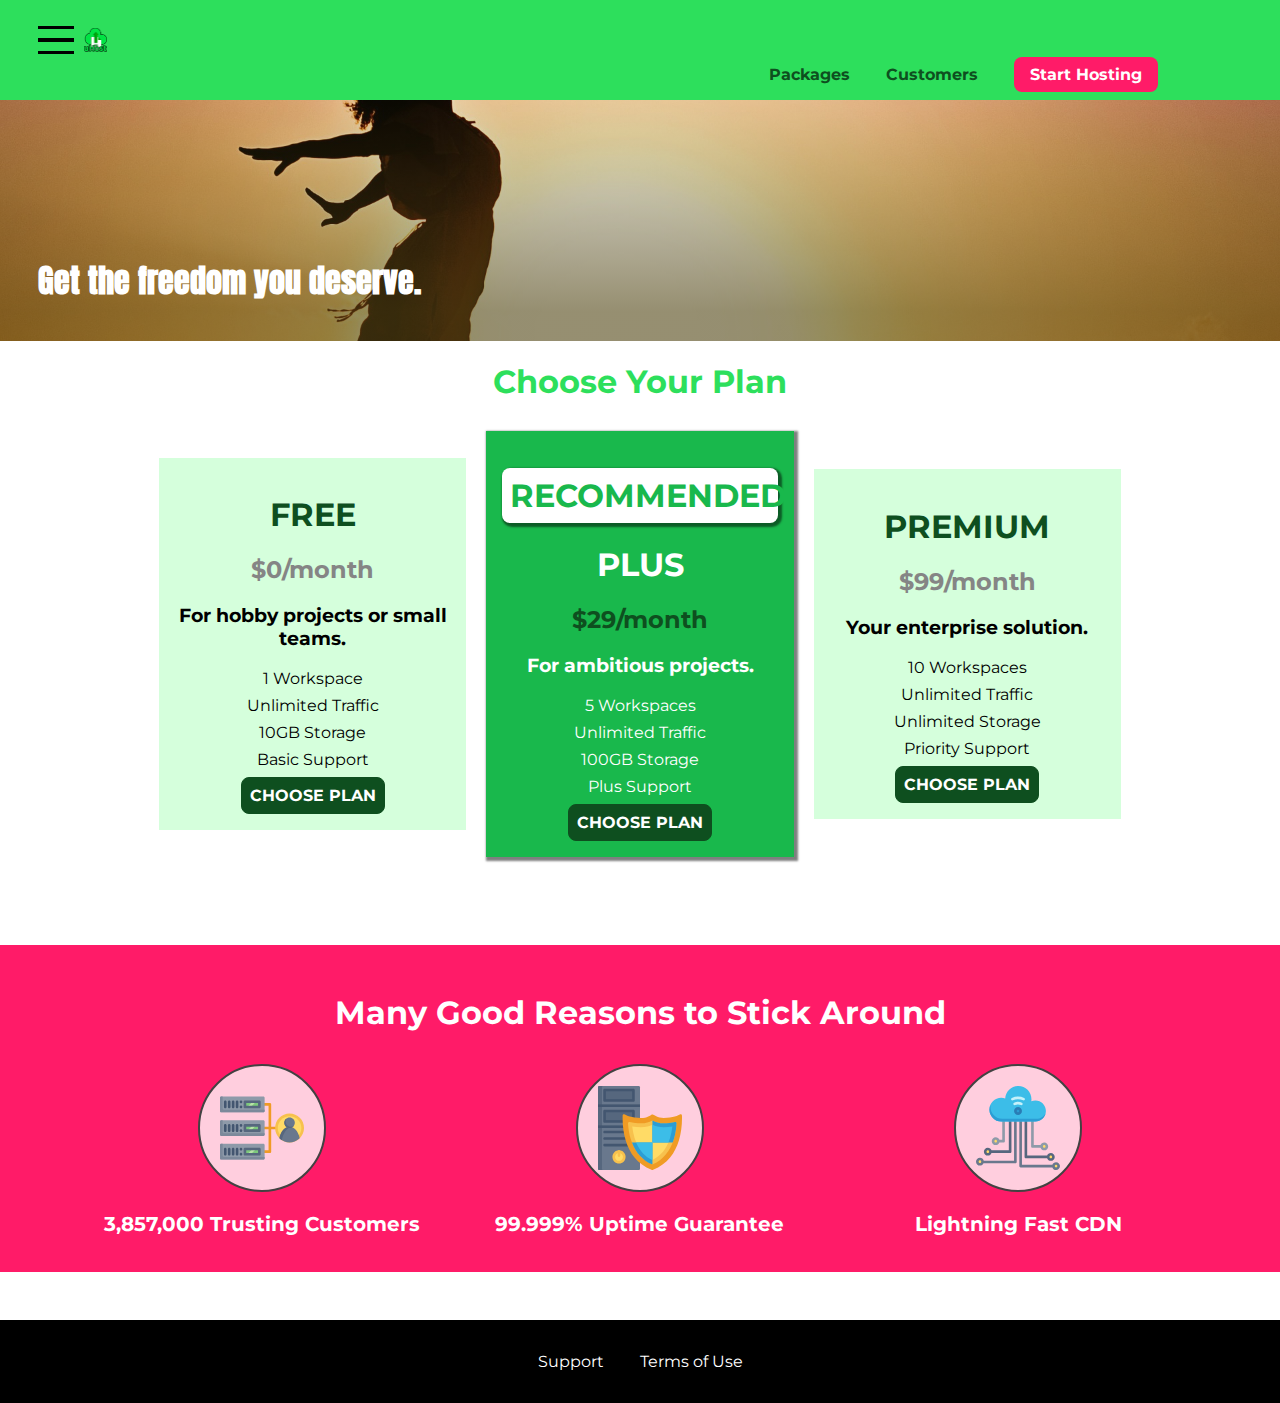
==== commit 0a9c5a52: "working with js and css" ====
--- a/index.html
+++ b/index.html
@@ -14,8 +14,20 @@
 
 <body>
     <div class="backdrop"></div>
+    <div class="modal">
+        <h1 class="modal__title">Do you want to continue</h1>
+        <div class="modal__actions">
+            <a href="start-hosting/index.html" class="modal__action">Yes!</a>
+            <button class="modal__action modal__action--negative" type="button">No!</button>
+        </div>
+    </div>
     <header class="main-header">
         <div>
+            <button class="toggle-button">
+                <span class="toggle-button__bar"></span>
+                <span class="toggle-button__bar"></span>
+                <span class="toggle-button__bar"></span>
+            </button>
             <a href="index.html" class="main-header__brand">
                 <img src="images/uhost-icon.png" alt="uHost - Your favorite hosting company">
             </a>
@@ -34,6 +46,14 @@
             </ul>
         </nav>
     </header>
+    <nav class="mobile-nav">
+        <ul class="mobile-nav__items">
+            <li class="mobile-nav__item"><a href="packages/index.html">Packages</a></li>
+            <li class="mobile-nav__item"><a href="customers/index.html">Customers</a></li>
+            <li class="mobile-nav__item"><a href="start-hosting/index.html">Start Hosting</a></li>
+        </ul>
+    </nav>
+
     <main>
         <section id="product-overview">
             <h1>Get the freedom you deserve.</h1>
@@ -289,6 +309,7 @@
             </ul>
         </nav>
     </footer>
+    <script src="shared.js"></script>
 </body>
 
 </html>--- a/shared.css
+++ b/shared.css
@@ -33,6 +33,28 @@
     vertical-align: middle;
 }
 
+.toggle-button {
+    width: 3rem;
+    background: transparent;
+    border: none;
+    cursor: pointer;
+    padding-top: 0;
+    padding-bottom: 0;
+    vertical-align: middle;
+}
+
+.toggle-button:focus {
+    outline: none;
+}
+
+.toggle-button__bar {
+    width: 100%;
+    height: 0.2rem;
+    background: black;
+    display: block;
+    margin: 0.6rem 0;
+}
+
 .main-header__brand {
     color: #0e4f1f;
     text-decoration: none;
@@ -41,6 +63,7 @@
     height: 1.5rem;
     /* width: 20px; */
     display: inline-block;
+    vertical-align: middle;
 }
 
 .main-header__brand img {
@@ -66,7 +89,8 @@
     margin: 0 1rem;
 }
 
-.main-nav__item a {
+.main-nav__item a,
+.mobile-nav__item a {
     text-decoration: none;
     color: #0e4f1f;
     font-weight: bold;
@@ -79,7 +103,8 @@
     border-bottom: 5px solid white;
 }
 
-.main-nav__item--cta a {
+.main-nav__item--cta a,
+.mobile-nav__item--cta a {
     color: white;
     background: #ff1b68;
     padding: 0.5rem 1rem;
@@ -87,7 +112,9 @@
 }
 
 .main-nav__item--cta a:hover,
-.main-nav__item--cta a:active {
+.main-nav__item--cta a:active,
+.mobile-nav__item--cta a:hover,
+.mobile-nav__item--cta a:active {
     color: #ff1b68;
     background: white;
     border: none;
@@ -119,6 +146,34 @@
 .main-footer__link a:hover,
 .main-footer__link a:active {
     color: #ccc;
+}
+
+.mobile-nav {
+    display: none;
+    position: fixed;
+    z-index: 101;
+    top: 0;
+    left: 0;
+    background: white;
+    width: 80%;
+    height: 100vh;
+}
+
+.mobile-nav__items {
+    width: 90%;
+    height: 100%;
+    list-style: none;
+    margin: 10% auto;
+    padding: 0;
+    text-align: center;;
+}
+
+.mobile-nav__item {
+    margin: 1rem 0;
+}
+
+.mobile-nav__item a {
+    font-size: 1.5rem;
 }
 
 .button {
@@ -141,3 +196,7 @@
 .button:focus {
     outline: none;
 }
+
+.open {
+    display: block !important; /* using !important because the way it's done, shared.css is imported after main.css, so overides shared.js method */
+}
--- a/main.css
+++ b/main.css
@@ -129,3 +129,52 @@
     font-family: sans-serif;
 } */
 
+.modal {
+    position: fixed;
+    display: none;
+    z-index: 200;
+    top: 20%;
+    left: 30%;
+    width: 40%;
+    background: white;
+    padding: 1rem;
+    border: 1px solid #ccc;
+    box-shadow: 1px 1px 1px rgba(0, 0, 0, 0.5);
+}
+
+.modal__title {
+    text-align: center;
+    margin: 0 0 1rem 0;
+}
+
+.modal__actions {
+    text-align: center;
+}
+
+.modal__action {
+    border: 1px solid #0e4f1f;
+    background: #0e4f1f;
+    text-decoration: none;
+    color: white;
+    font: inherit;
+    padding: 0.5rem 1rem;
+    cursor: pointer;
+}
+
+
+.modal__action:hover,
+.modal__action:active {
+    background: #2ddf5c;
+    border-color: #2ddf5c;
+}
+
+.modal__action--negative {
+    background: red;
+    border-color: red;
+}
+
+.modal__action--negative:hover,
+.modal__action--negative:active {
+    background: #ff5454;
+    border-color: #ff5454;
+}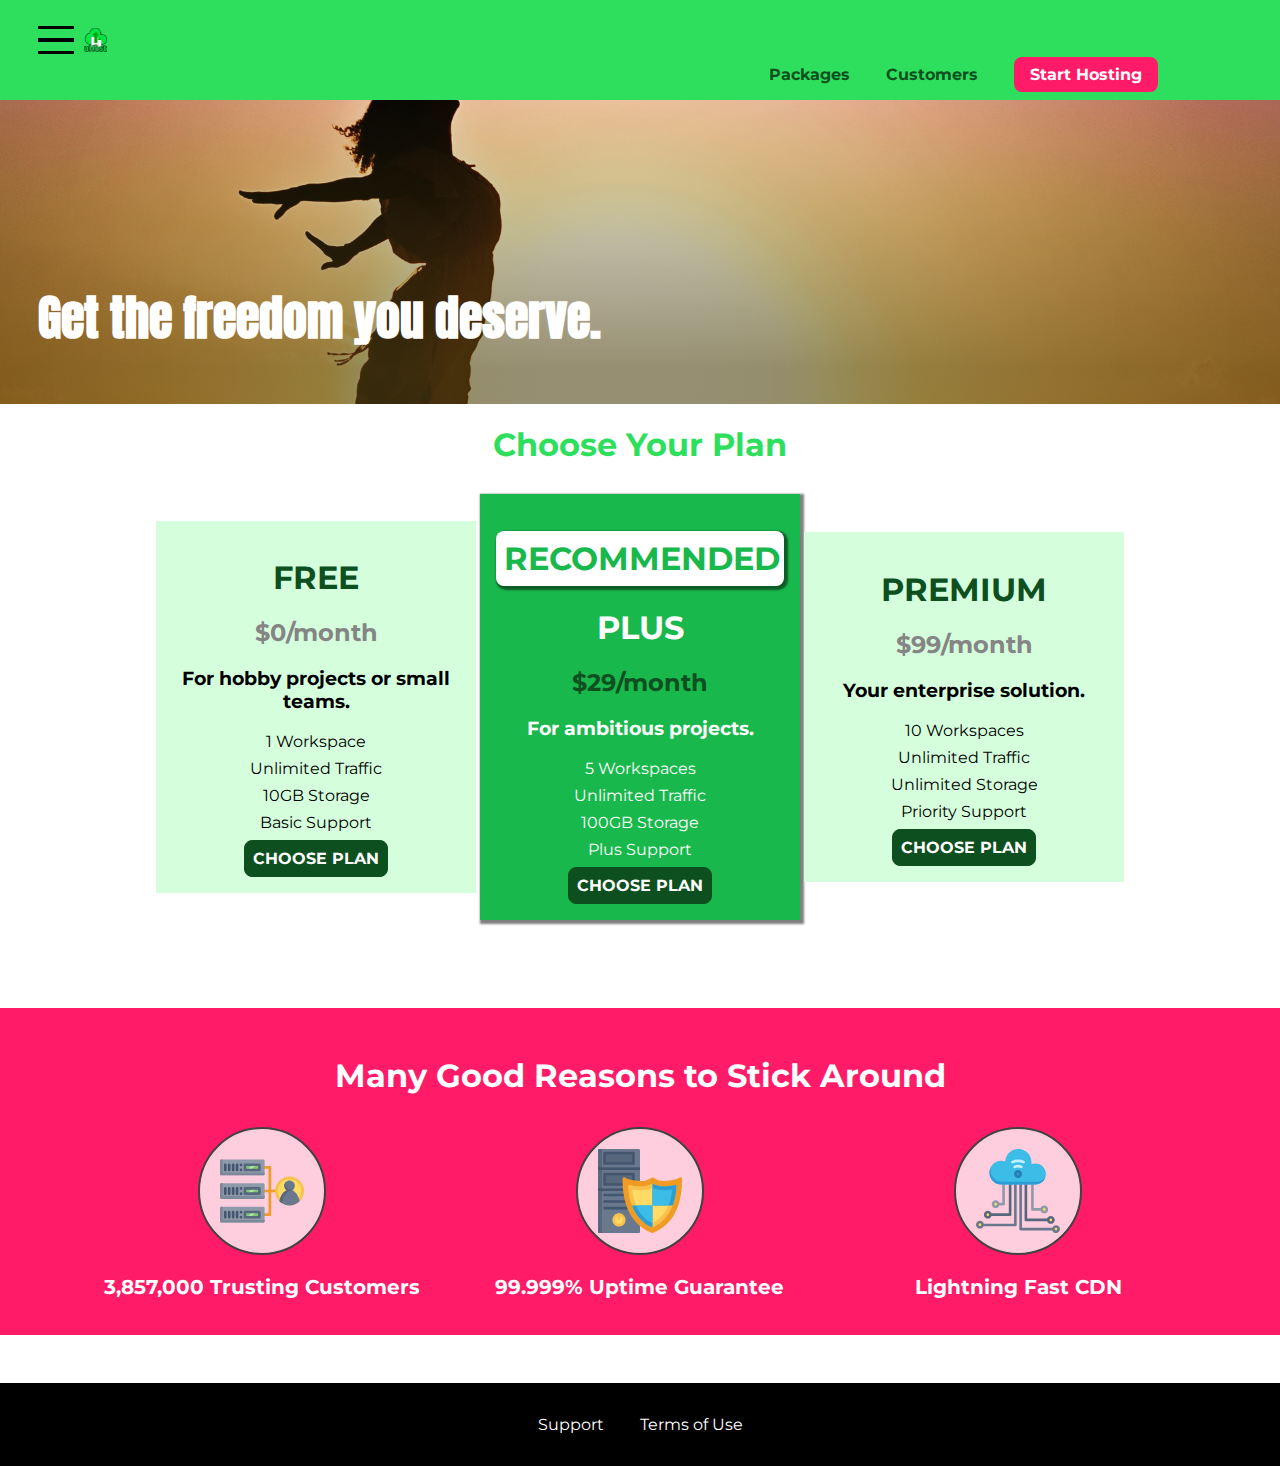
==== commit 21ff3117: "improving responsive design" ====
--- a/index.html
+++ b/index.html
@@ -4,6 +4,7 @@
 <head>
     <meta charset="UTF-8">
     <meta http-equiv="X-UA-Compatible" content="ie=edge">
+    <meta name="viewport" content="width=device-width, initial-scale=1.0">
     <title>uHost</title>
     <link rel="shortcut icon" href="favicon.png">
     <link href="https://fonts.googleapis.com/css?family=Anton" rel="stylesheet">
--- a/main.css
+++ b/main.css
@@ -15,39 +15,40 @@
     position: relative;   
 }
 
-.section-title {
-    color: #2ddf5c;
-    text-align: center;
-}
-
 #product-overview h1 {
     color: white;
     font-family: 'Anton', sans-serif;
     position: absolute;
     bottom: 5%;
     left: 3%;
-}
-
-.plan__list {
-    width: 80%;
-    margin: auto;
-    text-align: center;
-}
+    font-size: 1.6rem;
+}
+
+.section-title {
+    color: #2ddf5c;
+    text-align: center;
+}
+
+/* .plan__list {
+    width: 100%;
+    margin: auto; 
+    text-align: center;
+} */
 
 .plan {
     background: #d5ffdc;
     text-align: center;
     padding: 1rem;
-    margin: 0.5rem;
-    display: inline-block;
-    width: 30%;
-    vertical-align: middle;
+    margin: 0.5rem 0;
+    /* display: inline-block; */
+    width: 100%;
+    /* vertical-align: middle; */
 }
 
 .plan--highlighted {
     background: #19b84c;
     color: white;
-    box-shadow: 2px 2px 2px 2px rgba(0, 0, 0, 0.5);
+    /* box-shadow: 2px 2px 2px 2px rgba(0, 0, 0, 0.5); */
 }
 
 .plan__annotation {
@@ -177,4 +178,51 @@
 .modal__action--negative:active {
     background: #ff5454;
     border-color: #ff5454;
-}+}
+
+@media (min-width: 40rem) {
+    #product-overview {
+        height: 40vh;
+        background-position: 50% 25%;
+    }
+
+    #product-overview h1 {
+        font-size: 3rem;
+    }
+
+    .plan__list {
+        width: 100%;
+        margin: auto; 
+        text-align: center;
+    }
+
+    .plan {
+        width: 30%;
+        display: inline-block;
+        vertical-align: middle;
+        min-width: 13rem;
+        max-width: 20rem;
+    }
+
+    .plan--highlighted {
+        box-shadow: 2px 2px 2px 2px rgba(0, 0, 0, 0.5);
+    }
+
+
+
+
+}
+
+
+/*
+@media (min-width: 60rem) {
+    #product-overview {
+        height: 50vh;
+        background-position: 50% 25%;
+    }
+
+    #product-overview h1 {
+        font-size: 5rem;
+    }
+}
+*/